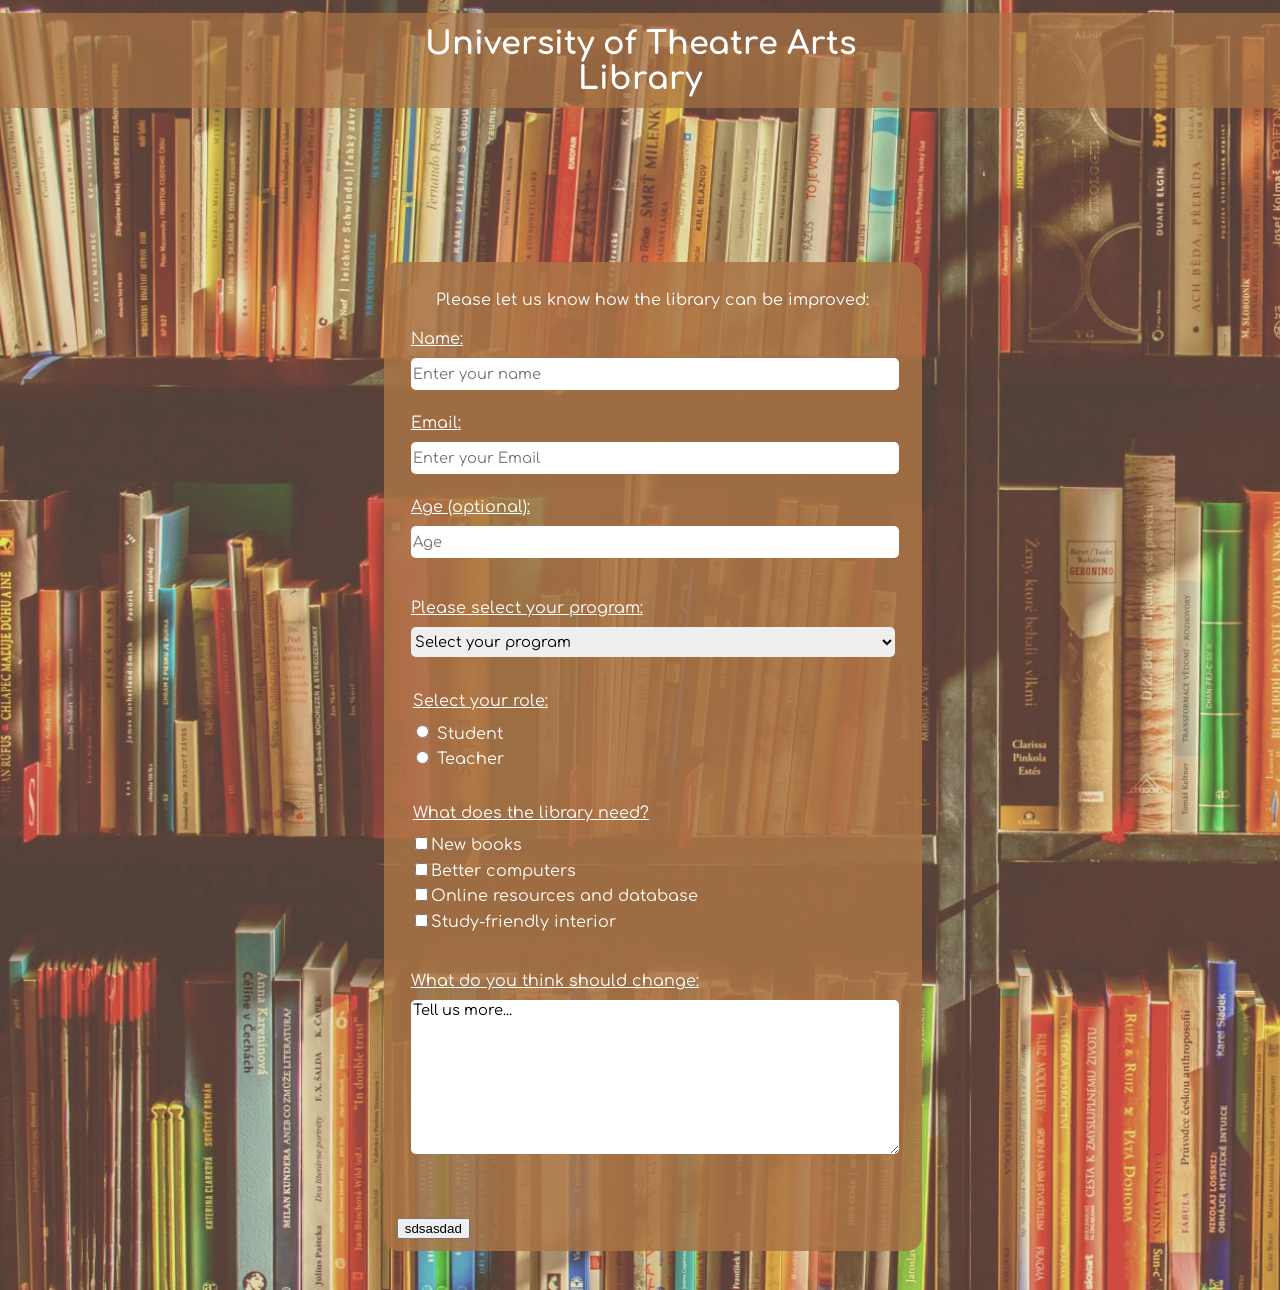
==== index.html @ 79c63221 "Update and rename Survey_Project.html to index.html" ====
<!DOCTYPE html>
<html lang="en">

  <head>
    <meta charset="UTF-8" />
    <meta name="viewport" content="width=device-width, initial-scale=1.0">
    <link href="styles.css" rel="stylesheet" />
    <link rel="preconnect" href="https://fonts.googleapis.com">
    <link rel="preconnect" href="https://fonts.gstatic.com" crossorigin>
    <link href="https://fonts.googleapis.com/css2?family=Comfortaa&family=Libre+Baskerville&display=swap" rel="stylesheet">
    <title> Library Survey </title>
  </head>

  <body>
    <h1 id="title"> University of Theatre Arts <br> Library </h1>

    <div class="container">
    <form id="survey-form">
        <p id="description"> Please let us know how the library can be improved: </p> 

      <div class="info-container">
        <fieldset>
        <label for="name" id="name-label"><u> Name: </u><br><input id="name" name="name" type="text" placeholder="Enter your name" required /> </label> <br>
        <label for="email" id="email-label"><u> Email: </u><br><input id="email" name="email" type="email" placeholder="Enter your Email" required /> </label> <br>
        <label for="number" id="number-label"><u> Age (optional): </u><br><input id="number" name="number" type="number" placeholder="Age" min="13" max="120" /> </label>
      </fieldset>
      </div>
    
    <div class="dropdown-container">
      <fieldset>
        <label for="dropdown"><u>Please select your program:</u><br> 
        <select id="dropdown">
          <option value=""> Select your program </option>
          <option value="1"> Acting </option>
          <option value="2"> Directing </option>
          <option value="3"> Musical Theatre </option>
          <option value="4"> Puppetry </option>
          <option value="5"> Physical Theatre </option>
          <option value="6"> Theatre Management </option>
        </select>
        </label>
      </fieldset>
    </div>
    
    <div class="radio-container">
      <fieldset>
        <legend> <u>Select your role: </u></legend>
      <input id="student" name ="role" type="radio" value="student" /><label for="student"> Student </label><br>
       <input id="teacher" name ="role" type="radio" value="teacher" /><label for="teacher"> Teacher </label>
      </fieldset>
    </div>
    
      <div class="checkbox-container">
      <fieldset>
        <legend><u> What does the library need? </u></legend>
       <input id="c1" type="checkbox" value="1" /><label for="c1">New books</label><br>
       <input id="c2" type="checkbox" value="2" /><label for="c2">Better computers</label><br>
       <input id="c3" type="checkbox" value="3" /><label for="c3">Online resources and database</label><br>
       <input id="c4" type="checkbox" value="4" /><label for="c4">Study-friendly interior </label><br>
       </fieldset>
      </div>
      
      <div class="textarea-container">
       <fieldset>
       <label for="textarea"><u>What do you think should change:</u><br><textarea id="textarea">Tell us more... </textarea> </label>
      </fieldset>
      </div>

    <div class="button-container">
    <button>sdsasdad</button>
    </div>
    
    </form>
  </div>

  </body>
</html>
---- styles.css ----
body{
    background-image: url("./library1.jpg");
    background-size: cover;
    margin:0;
}

form{
    font-family: comfortaa, sans-serif;
    color: white;
    background-color: #aa7445da;
    border-radius:15px;
    padding: 1%;
    width: 40%;
    margin-left: 30%;
    margin-right: 30%;
    margin-bottom: 3%;
}

fieldset{
    border:0;
    margin-bottom: 5%;
}

h1{
    width:100%;
    margin-top:1%;
    margin-bottom: 12%;
    padding: 1% 0;
    text-align: center;
    background-color:#aa7445b3;
    color: white;
    font-family: comfortaa, sans-serif;
}

p{
    text-align:center;
}

#name,#email,#number,#textarea,#dropdown{
    width:100%;
    border: 0;
    border-radius: 5px;
    height: 30px;   
    font-family: comfortaa, sans-serif;
    font-size: 11pt;
}

#name,#email,#textarea{
    margin-top: 2%;
    margin-bottom: 5%
}

#dropdown,#number,#c1,#student{
    margin-top: 2%;
}

#textarea{
    height: 150px;
}

#c1,#c2,#c3,#student {
    margin-bottom:2%;
}

#submit{
    padding:3%;
    width:30%;
    margin-right: 35%;
    margin-left:35%;
    margin-bottom: 3%;
    font-family:comfortaa, sans-serif;
    font-weight: bold;
    border: 0;
    border-radius:7px;
    background-color:#c44343;
}
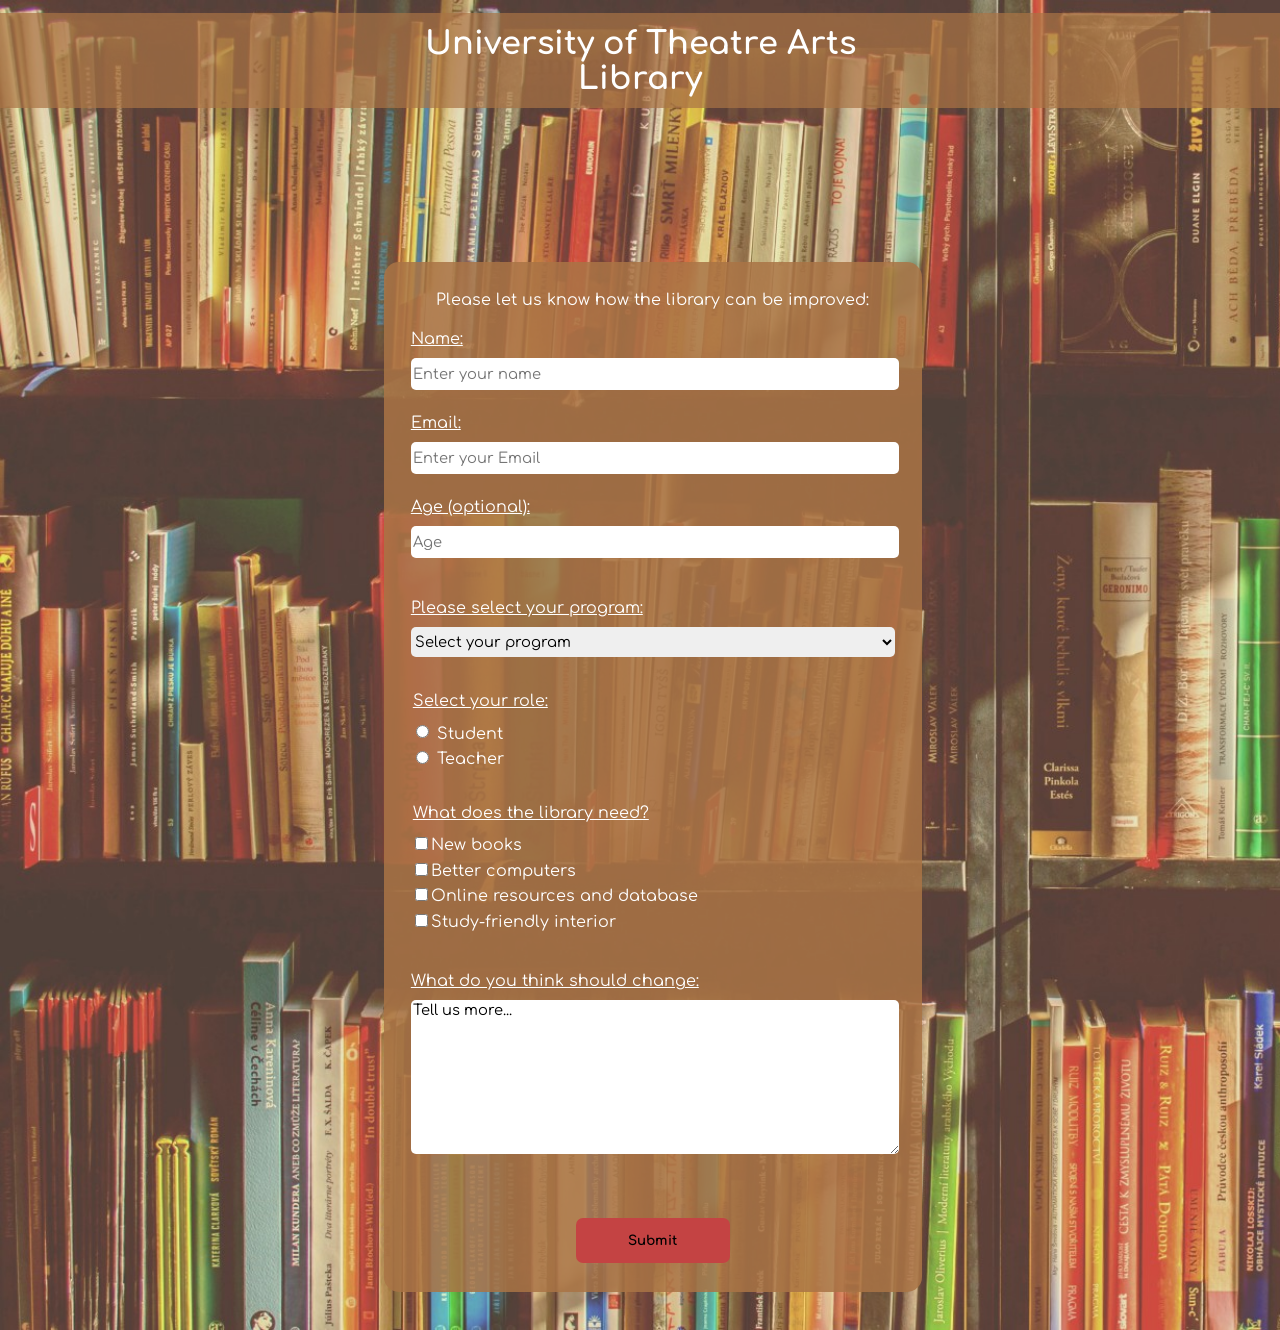
==== commit 82e174c6: "Update index.html" ====
--- a/index.html
+++ b/index.html
@@ -13,20 +13,18 @@
 
   <body>
     <h1 id="title"> University of Theatre Arts <br> Library </h1>
-
-    <div class="container">
     <form id="survey-form">
         <p id="description"> Please let us know how the library can be improved: </p> 
 
-      <div class="info-container">
+      
         <fieldset>
         <label for="name" id="name-label"><u> Name: </u><br><input id="name" name="name" type="text" placeholder="Enter your name" required /> </label> <br>
         <label for="email" id="email-label"><u> Email: </u><br><input id="email" name="email" type="email" placeholder="Enter your Email" required /> </label> <br>
         <label for="number" id="number-label"><u> Age (optional): </u><br><input id="number" name="number" type="number" placeholder="Age" min="13" max="120" /> </label>
       </fieldset>
-      </div>
+   
     
-    <div class="dropdown-container">
+ 
       <fieldset>
         <label for="dropdown"><u>Please select your program:</u><br> 
         <select id="dropdown">
@@ -40,17 +38,17 @@
         </select>
         </label>
       </fieldset>
-    </div>
     
-    <div class="radio-container">
+    
+    
       <fieldset>
         <legend> <u>Select your role: </u></legend>
       <input id="student" name ="role" type="radio" value="student" /><label for="student"> Student </label><br>
        <input id="teacher" name ="role" type="radio" value="teacher" /><label for="teacher"> Teacher </label>
       </fieldset>
-    </div>
+  
     
-      <div class="checkbox-container">
+     
       <fieldset>
         <legend><u> What does the library need? </u></legend>
        <input id="c1" type="checkbox" value="1" /><label for="c1">New books</label><br>
@@ -58,20 +56,17 @@
        <input id="c3" type="checkbox" value="3" /><label for="c3">Online resources and database</label><br>
        <input id="c4" type="checkbox" value="4" /><label for="c4">Study-friendly interior </label><br>
        </fieldset>
-      </div>
+    
       
-      <div class="textarea-container">
+     
        <fieldset>
        <label for="textarea"><u>What do you think should change:</u><br><textarea id="textarea">Tell us more... </textarea> </label>
       </fieldset>
-      </div>
+     
+      <input id="submit" type="submit" value="Submit" />
 
-    <div class="button-container">
-    <button>sdsasdad</button>
-    </div>
-    
     </form>
-  </div>
+ 
 
   </body>
 </html>
